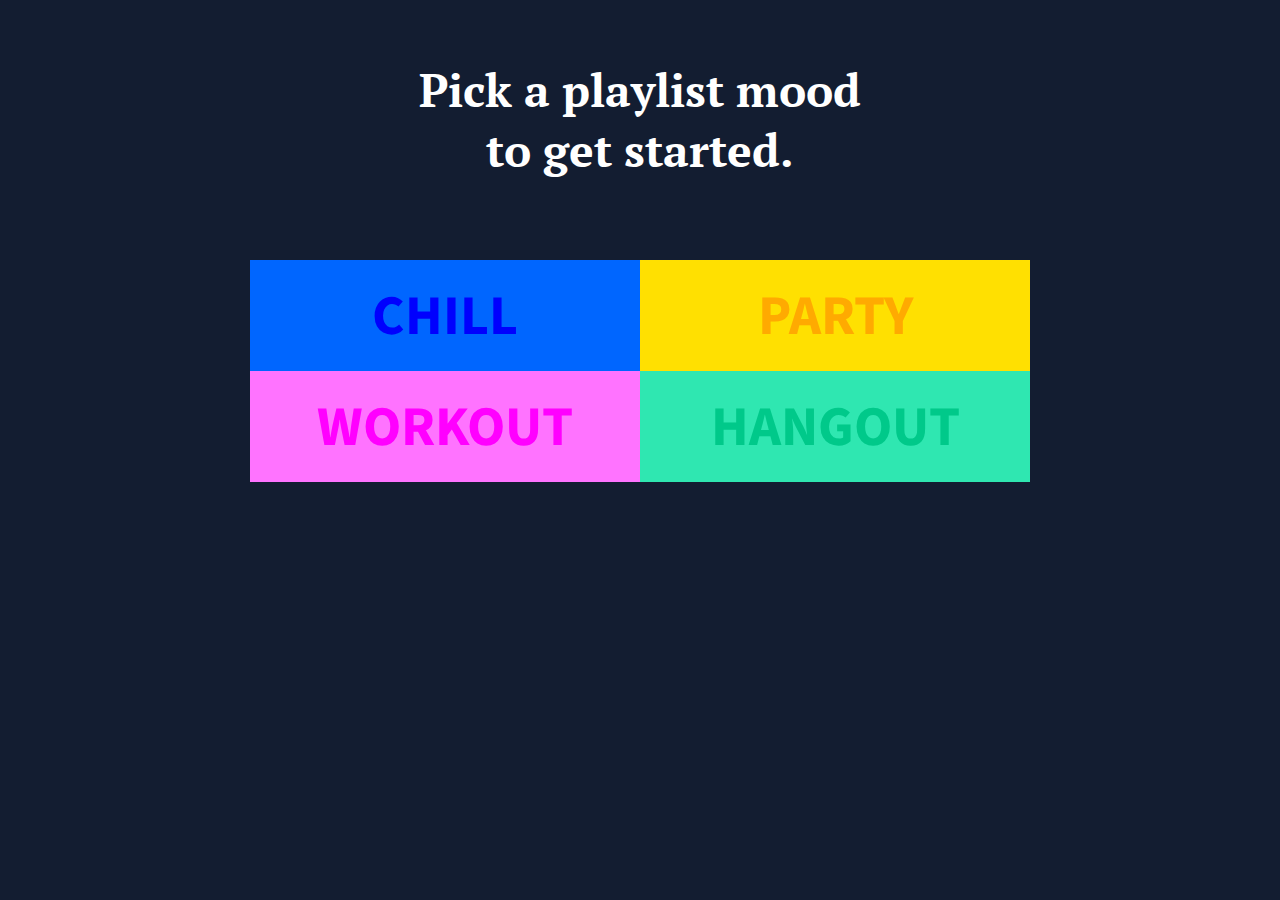
==== templates/index.html @ 3a32c9e9 "change to secure jquery link" ====
<!doctype html>
<html>
  <head>
    <title>Build personalized playlists for your Spotify account.</title>
    <link rel="stylesheet" href="//netdna.bootstrapcdn.com/bootstrap/3.1.1/css/bootstrap.min.css">
    <link href='https://fonts.googleapis.com/css?family=Source+Sans+Pro:700' rel='stylesheet' type='text/css'>
    <link href='https://fonts.googleapis.com/css?family=PT+Serif:700' rel='stylesheet' type='text/css'>
    <link rel="stylesheet" href="../static/css/styles.css">
    <link rel="stylesheet" href="../static/css/index.css">
  </head>
  <body class="home">
  	<div class="container-fluid">
      <div id="login">
    		<header>
    			<h1>Pick a playlist mood to get started.</h1>
    		</header>
        <div class="row">
          <div class="col-xs-12 col-md-6">
            <div class="playlist-option">
              <a href="/login?pl=chill" class="btn btn-mood" id="btn-chill"><b>Chill</b></a>
            </div>
          </div>
          <div class="col-xs-12 col-md-6">
            <div class="playlist-option">
              <a href="/login?pl=party" class="btn btn-mood" id="btn-party"><b>Party</b></a>
            </div>
          </div>
        </div>
        <div class="row">
           <div class="col-xs-12 col-md-6">
            <div class="playlist-option">
              <a href="/login?pl=workout" class="btn btn-mood" id="btn-workout"><b>Workout</b></a>
            </div>
          </div>
          <div class="col-xs-12 col-md-6">
            <div class="playlist-option">
              <a href="/login?pl=hangout" class="btn btn-mood" id="btn-hangout"><b>Hangout</b></a>
             </div> 
          </div>
        </div>
      </div>
  	</div>

    <script src="https://code.jquery.com/jquery-1.10.1.min.js"></script>
    <script src="../static/js/index.js"></script>
  </body>
</html>
---- static/css/styles.css ----
#login, #loggedin {
  display: none;
}
.song, .artist, .album{
  height:40px;
  line-height: 40px;
  overflow: hidden;
  text-overflow: ellipsis;
  white-space: nowrap;
}
.track{
  border-bottom: solid;
  border-width: 1px;
}
.header{
  border-bottom: solid;
  border-width: 2px;
}
---- static/css/index.css ----
body{font-family:'Libre Baskerville',"Helvetica Neue",Helvetica,Arial,sans-serif;background-color:#131D31}.container-fluid{margin-right:auto;margin-left:auto;padding-left:0;padding-right:0}.text-muted{color:#999}p{font-size:14px;line-height:1.75}p.large{font-size:16px}a,a.active,a:active,a:focus,a:hover{outline:0}a.active,a:active,a:focus,a:hover{color:#05070c}h1,h2,h3,h4,h5,h6{font-family:'PT Serif',serif;font-weight:700}.img-centered{margin:0 auto}.col-md-6{padding:0}header{text-align:center;color:#fff}header h1{font-size:26px;line-height:127%;margin:60px auto 50px auto;max-width:280px}#btn-chill{color:#0000FE;background-color:#06F}#btn-party{color:#FFAA01;background-color:#FFE001}#btn-workout{color:#F0F;background-color:#FF73FF}#btn-hangout{color:#00C98A;background-color:#2FE7B1}.btn-mood{width:100%;border-radius:0;height:90px;font-size:48px;text-transform:uppercase;line-height:90px;padding:0;font-family:'Source Sans Pro',sans-serif}.playlist-option{width:100%;margin:0 auto}@media (min-width:600px){.playlist-option{width:390px}.btn-mood{height:111px;font-size:56px;line-height:111px}header h1{font-size:46px;line-height:130%;margin:60px auto 80px auto;max-width:460px}}@media (min-width:992px){#btn-chill{float:right}#btn-party{float:left}#btn-workout{float:right}#btn-hangout{float:left}.playlist-option{width:100%}.btn-mood{width:390px}}@media (min-width:1440px){.btn-mood{width:600px;height:170px;font-size:90px;line-height:170px}header h1{font-size:70px;line-height:129%;margin:100px auto 150px auto;max-width:750px}}ul.social-buttons{margin-bottom:0}ul.social-buttons li a{display:block;background-color:#000;height:40px;width:40px;border-radius:100%;font-size:20px;line-height:40px;color:#fff;outline:0;-webkit-transition:all .3s;-moz-transition:all .3s;transition:all .3s}ul.social-buttons li a:active,ul.social-buttons li a:focus,ul.social-buttons li a:hover{background-color:#00f}.btn.active,.btn:active,.btn:active:focus,.btn:focus{outline:0}::-moz-selection{text-shadow:none}::selection{text-shadow:none}img::selection{background:0 0}img::-moz-selection{background:0 0}
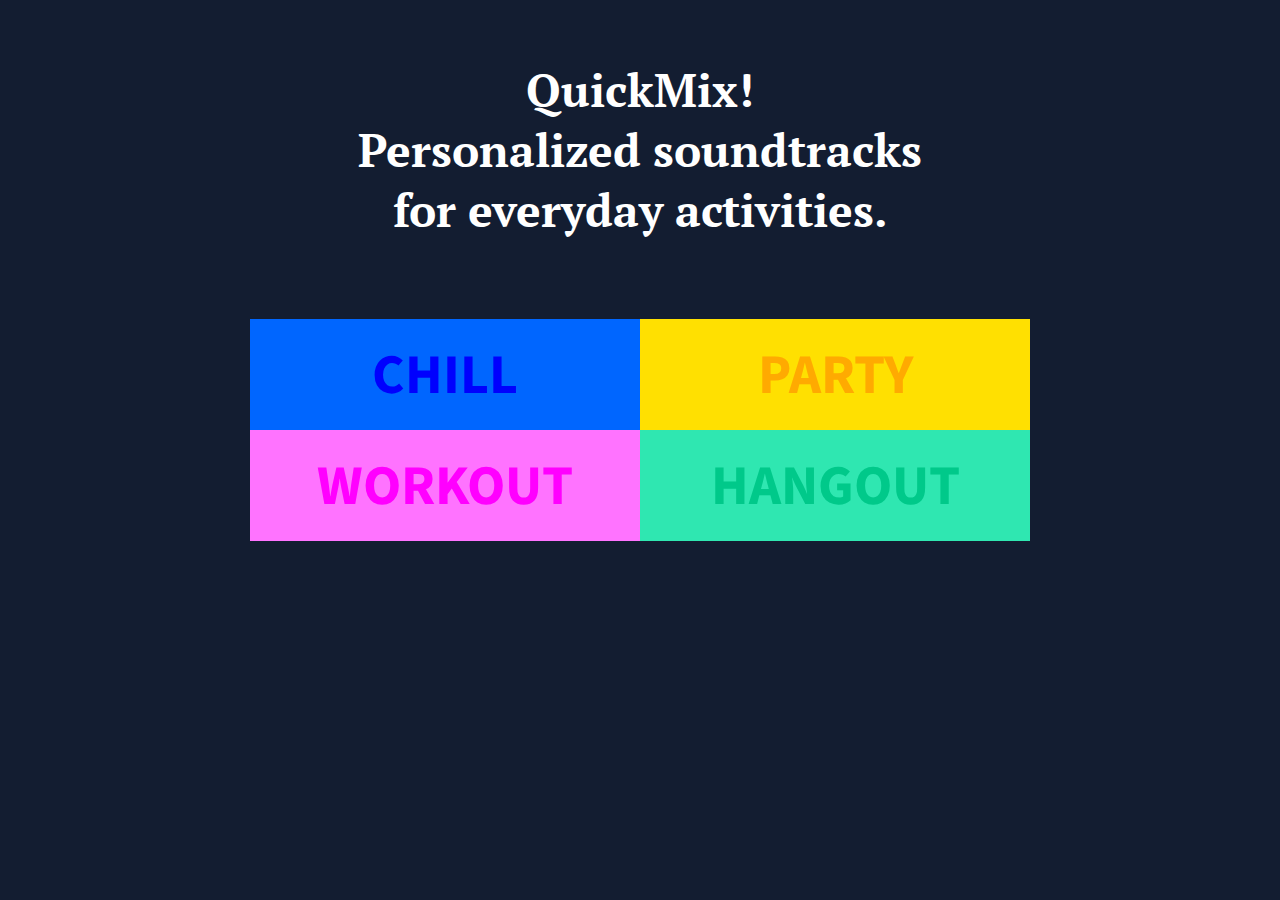
==== commit 120a82a2: "playlist page visual updates" ====
--- a/templates/index.html
+++ b/templates/index.html
@@ -1,7 +1,8 @@
 <!doctype html>
 <html>
   <head>
-    <title>Build personalized playlists for your Spotify account.</title>
+    <title>QuickMix - Personalized playlists for everyday activities.</title>
+    <meta name="viewport" content="width=device-width, initial-scale=1">
     <link rel="stylesheet" href="//netdna.bootstrapcdn.com/bootstrap/3.1.1/css/bootstrap.min.css">
     <link href='https://fonts.googleapis.com/css?family=Source+Sans+Pro:700' rel='stylesheet' type='text/css'>
     <link href='https://fonts.googleapis.com/css?family=PT+Serif:700' rel='stylesheet' type='text/css'>
@@ -9,32 +10,45 @@
     <link rel="stylesheet" href="../static/css/index.css">
   </head>
   <body class="home">
+
+
+    <!-- The overlay -->
+    <div id="spotifyOverlay" class="overlay">
+
+      <!-- Overlay content -->
+      <div class="overlay-content">
+        <img class="spotify-logo" src="{{ url_for('static', filename='img/Spotify_Icon_RGB_Green.png')}}">
+        <h1>Sending you to Spotify to sign in…</h1>
+      </div>
+
+    </div>
+
   	<div class="container-fluid">
       <div id="login">
     		<header>
-    			<h1>Pick a playlist mood to get started.</h1>
+    			<h1>QuickMix!<br>Personalized soundtracks for everyday activities.</h1>
     		</header>
         <div class="row">
           <div class="col-xs-12 col-md-6">
             <div class="playlist-option">
-              <a href="/login?pl=chill" class="btn btn-mood" id="btn-chill"><b>Chill</b></a>
+              <a href="javascript:openOverlay('/login?pl=chill')" class="btn btn-mood" id="btn-chill"><b>Chill</b></a>
             </div>
           </div>
           <div class="col-xs-12 col-md-6">
             <div class="playlist-option">
-              <a href="/login?pl=party" class="btn btn-mood" id="btn-party"><b>Party</b></a>
+              <a href="javascript:openOverlay('/login?pl=party')" class="btn btn-mood" id="btn-party"><b>Party</b></a>
             </div>
           </div>
         </div>
         <div class="row">
            <div class="col-xs-12 col-md-6">
             <div class="playlist-option">
-              <a href="/login?pl=workout" class="btn btn-mood" id="btn-workout"><b>Workout</b></a>
+              <a href="javascript:openOverlay('/login?pl=workout')" class="btn btn-mood" id="btn-workout"><b>Workout</b></a>
             </div>
           </div>
           <div class="col-xs-12 col-md-6">
             <div class="playlist-option">
-              <a href="/login?pl=hangout" class="btn btn-mood" id="btn-hangout"><b>Hangout</b></a>
+              <a href="javascript:openOverlay('/login?pl=hangout')" class="btn btn-mood" id="btn-hangout"><b>Hangout</b></a>
              </div> 
           </div>
         </div>
--- a/static/css/index.css
+++ b/static/css/index.css
@@ -1 +1 @@
-body{font-family:'Libre Baskerville',"Helvetica Neue",Helvetica,Arial,sans-serif;background-color:#131D31}.container-fluid{margin-right:auto;margin-left:auto;padding-left:0;padding-right:0}.text-muted{color:#999}p{font-size:14px;line-height:1.75}p.large{font-size:16px}a,a.active,a:active,a:focus,a:hover{outline:0}a.active,a:active,a:focus,a:hover{color:#05070c}h1,h2,h3,h4,h5,h6{font-family:'PT Serif',serif;font-weight:700}.img-centered{margin:0 auto}.col-md-6{padding:0}header{text-align:center;color:#fff}header h1{font-size:26px;line-height:127%;margin:60px auto 50px auto;max-width:280px}#btn-chill{color:#0000FE;background-color:#06F}#btn-party{color:#FFAA01;background-color:#FFE001}#btn-workout{color:#F0F;background-color:#FF73FF}#btn-hangout{color:#00C98A;background-color:#2FE7B1}.btn-mood{width:100%;border-radius:0;height:90px;font-size:48px;text-transform:uppercase;line-height:90px;padding:0;font-family:'Source Sans Pro',sans-serif}.playlist-option{width:100%;margin:0 auto}@media (min-width:600px){.playlist-option{width:390px}.btn-mood{height:111px;font-size:56px;line-height:111px}header h1{font-size:46px;line-height:130%;margin:60px auto 80px auto;max-width:460px}}@media (min-width:992px){#btn-chill{float:right}#btn-party{float:left}#btn-workout{float:right}#btn-hangout{float:left}.playlist-option{width:100%}.btn-mood{width:390px}}@media (min-width:1440px){.btn-mood{width:600px;height:170px;font-size:90px;line-height:170px}header h1{font-size:70px;line-height:129%;margin:100px auto 150px auto;max-width:750px}}ul.social-buttons{margin-bottom:0}ul.social-buttons li a{display:block;background-color:#000;height:40px;width:40px;border-radius:100%;font-size:20px;line-height:40px;color:#fff;outline:0;-webkit-transition:all .3s;-moz-transition:all .3s;transition:all .3s}ul.social-buttons li a:active,ul.social-buttons li a:focus,ul.social-buttons li a:hover{background-color:#00f}.btn.active,.btn:active,.btn:active:focus,.btn:focus{outline:0}::-moz-selection{text-shadow:none}::selection{text-shadow:none}img::selection{background:0 0}img::-moz-selection{background:0 0}+body{font-family:'Libre Baskerville',"Helvetica Neue",Helvetica,Arial,sans-serif;background-color:#131D31;-webkit-font-smoothing:antialiased}.container-fluid{margin-right:auto;margin-left:auto}.text-muted{color:#999}p{font-size:14px;line-height:1.75}p.large{font-size:16px}a,a.active,a:active,a:focus,a:hover{outline:0}a.active,a:active,a:focus,a:hover{color:#05070c}h1,h2,h3,h4,h5,h6{font-family:'PT Serif',serif;font-weight:700}.img-centered{margin:0 auto}.col-md-6{padding:0}header{text-align:center;color:#fff}header h1{font-size:26px;line-height:127%;margin:60px auto 50px auto;max-width:320px}#btn-chill{color:#0000FE;background-color:#06F}#btn-party{color:#FFAA01;background-color:#FFE001}#btn-workout{color:#F0F;background-color:#FF73FF}#btn-hangout{color:#00C98A;background-color:#2FE7B1}.btn-mood{width:100%;border-radius:0;height:90px;font-size:48px;text-transform:uppercase;line-height:90px;padding:0;font-family:-apple-system,BlinkMacSystemFont,'Source Sans Pro',sans-serif}.playlist-option{width:100%;margin:0 auto}@media only screen and (min-width:600px){.playlist-option{width:390px}.btn-mood{height:111px;font-size:56px;line-height:111px}header h1{font-size:46px;line-height:130%;margin:60px auto 80px auto;max-width:630px}}@media only screen and (min-width:992px){#btn-chill{float:right}#btn-party{float:left}#btn-workout{float:right}#btn-hangout{float:left}.playlist-option{width:100%}.btn-mood{width:390px}}@media only screen and (min-width:1440px){.btn-mood{width:600px;height:170px;font-size:90px;line-height:170px}header h1{font-size:70px;line-height:129%;margin:100px auto 150px auto;max-width:950px}}.overlay{height:0;width:100%;position:fixed;z-index:1;left:0;top:0;background-color:#070b13;background-color:rgba(7,11,19,.94);overflow-x:hidden;transition:.3s}.overlay-content{position:relative;top:25%;width:100%;text-align:center}.overlay-content img{width:66px;height:66px}.overlay-content h1{width:275px;font-size:26px;font-weight:700;margin:18px auto;color:#fff}@media only screen and (min-width:768px){.overlay-content img{width:84px;height:84px}.overlay-content h1{width:540px;font-size:45px;margin:29px auto}}ul.social-buttons{margin-bottom:0}ul.social-buttons li a{display:block;background-color:#000;height:40px;width:40px;border-radius:100%;font-size:20px;line-height:40px;color:#fff;outline:0;-webkit-transition:all .3s;-moz-transition:all .3s;transition:all .3s}ul.social-buttons li a:active,ul.social-buttons li a:focus,ul.social-buttons li a:hover{background-color:#00f}.btn.active,.btn:active,.btn:active:focus,.btn:focus{outline:0}::-moz-selection{text-shadow:none}::selection{text-shadow:none}img::selection{background:0 0}img::-moz-selection{background:0 0}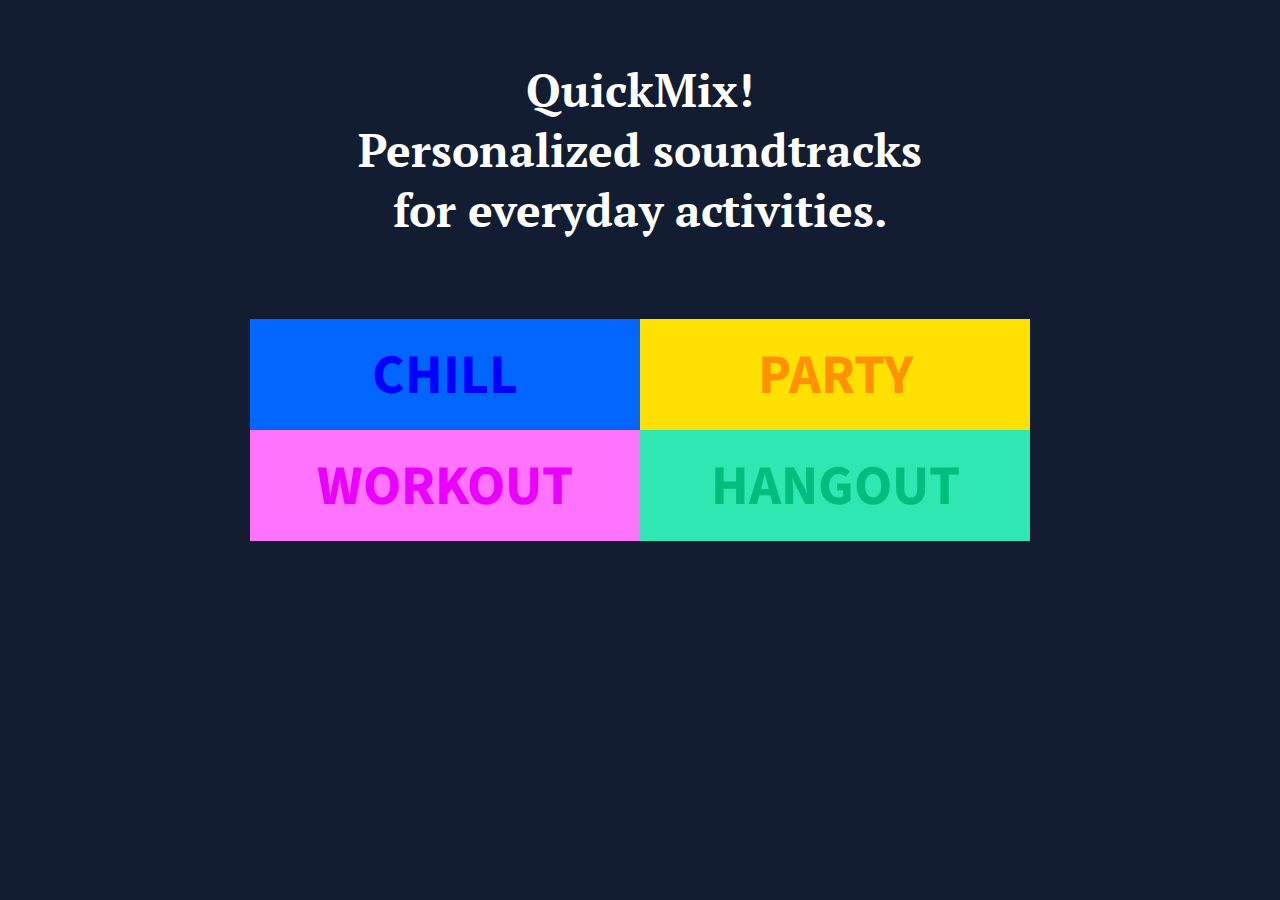
==== commit 265028a6: "merging" ====
--- a/templates/index.html
+++ b/templates/index.html
@@ -1,13 +1,40 @@
 <!doctype html>
 <html>
   <head>
-    <title>QuickMix - Personalized playlists for everyday activities.</title>
+    <title>Quickmix</title>
+    <meta name="description" content="Quickmix makes it easy to create personalized playlists for everyday activities.">
     <meta name="viewport" content="width=device-width, initial-scale=1">
     <link rel="stylesheet" href="//netdna.bootstrapcdn.com/bootstrap/3.1.1/css/bootstrap.min.css">
     <link href='https://fonts.googleapis.com/css?family=Source+Sans+Pro:700' rel='stylesheet' type='text/css'>
     <link href='https://fonts.googleapis.com/css?family=PT+Serif:700' rel='stylesheet' type='text/css'>
-    <link rel="stylesheet" href="../static/css/styles.css">
     <link rel="stylesheet" href="../static/css/index.css">
+    <link rel="apple-touch-icon" sizes="57x57" href="../static/img/icons/apple-icon-57x57.png">
+    <link rel="apple-touch-icon" sizes="60x60" href="../static/img/icons/apple-icon-60x60.png">
+    <link rel="apple-touch-icon" sizes="72x72" href="../static/img/icons/apple-icon-72x72.png">
+    <link rel="apple-touch-icon" sizes="76x76" href="../static/img/icons/apple-icon-76x76.png">
+    <link rel="apple-touch-icon" sizes="114x114" href="../static/img/icons/apple-icon-114x114.png">
+    <link rel="apple-touch-icon" sizes="120x120" href="../static/img/icons/apple-icon-120x120.png">
+    <link rel="apple-touch-icon" sizes="144x144" href="../static/img/icons/apple-icon-144x144.png">
+    <link rel="apple-touch-icon" sizes="152x152" href="../static/img/icons/apple-icon-152x152.png">
+    <link rel="apple-touch-icon" sizes="180x180" href="../static/img/icons/apple-icon-180x180.png">
+    <link rel="icon" type="image/png" sizes="192x192"  href="../static/img/icons/android-icon-192x192.png">
+    <link rel="icon" type="image/png" sizes="32x32" href="../static/img/icons/favicon-32x32.png">
+    <link rel="icon" type="image/png" sizes="96x96" href="../static/img/icons/favicon-96x96.png">
+    <link rel="icon" type="image/png" sizes="16x16" href="../static/img/icons/favicon-16x16.png">
+    <link rel="manifest" href="../static/img/icons/manifest.json">
+    <meta name="msapplication-TileColor" content="#131D31">
+    <meta name="msapplication-TileImage" content="../static/img/icons/ms-icon-144x144.png">
+    <meta name="theme-color" content="#131D31">
+    <script>
+      (function(i,s,o,g,r,a,m){i['GoogleAnalyticsObject']=r;i[r]=i[r]||function(){
+      (i[r].q=i[r].q||[]).push(arguments)},i[r].l=1*new Date();a=s.createElement(o),
+      m=s.getElementsByTagName(o)[0];a.async=1;a.src=g;m.parentNode.insertBefore(a,m)
+      })(window,document,'script','https://www.google-analytics.com/analytics.js','ga');
+
+      ga('create', 'UA-80235348-1', 'auto');
+      ga('send', 'pageview');
+
+    </script>
   </head>
   <body class="home">
 
@@ -49,13 +76,19 @@
           <div class="col-xs-12 col-md-6">
             <div class="playlist-option">
               <a href="javascript:openOverlay('/login?pl=hangout')" class="btn btn-mood" id="btn-hangout"><b>Hangout</b></a>
-             </div> 
+             </div>
           </div>
         </div>
       </div>
   	</div>
 
     <script src="https://code.jquery.com/jquery-1.10.1.min.js"></script>
-    <script src="../static/js/index.js"></script>
+    <script>
+      function openOverlay(URL) {
+        document.getElementById("spotifyOverlay").style.height = "100%";
+        setTimeout( function() { window.location = URL }, 1200 );
+      }
+    </script>
+    <script src="../static/js/modernizr.js"></script>
   </body>
 </html>
--- a/static/css/index.css
+++ b/static/css/index.css
@@ -1 +1 @@
-body{font-family:'Libre Baskerville',"Helvetica Neue",Helvetica,Arial,sans-serif;background-color:#131D31;-webkit-font-smoothing:antialiased}.container-fluid{margin-right:auto;margin-left:auto}.text-muted{color:#999}p{font-size:14px;line-height:1.75}p.large{font-size:16px}a,a.active,a:active,a:focus,a:hover{outline:0}a.active,a:active,a:focus,a:hover{color:#05070c}h1,h2,h3,h4,h5,h6{font-family:'PT Serif',serif;font-weight:700}.img-centered{margin:0 auto}.col-md-6{padding:0}header{text-align:center;color:#fff}header h1{font-size:26px;line-height:127%;margin:60px auto 50px auto;max-width:320px}#btn-chill{color:#0000FE;background-color:#06F}#btn-party{color:#FFAA01;background-color:#FFE001}#btn-workout{color:#F0F;background-color:#FF73FF}#btn-hangout{color:#00C98A;background-color:#2FE7B1}.btn-mood{width:100%;border-radius:0;height:90px;font-size:48px;text-transform:uppercase;line-height:90px;padding:0;font-family:-apple-system,BlinkMacSystemFont,'Source Sans Pro',sans-serif}.playlist-option{width:100%;margin:0 auto}@media only screen and (min-width:600px){.playlist-option{width:390px}.btn-mood{height:111px;font-size:56px;line-height:111px}header h1{font-size:46px;line-height:130%;margin:60px auto 80px auto;max-width:630px}}@media only screen and (min-width:992px){#btn-chill{float:right}#btn-party{float:left}#btn-workout{float:right}#btn-hangout{float:left}.playlist-option{width:100%}.btn-mood{width:390px}}@media only screen and (min-width:1440px){.btn-mood{width:600px;height:170px;font-size:90px;line-height:170px}header h1{font-size:70px;line-height:129%;margin:100px auto 150px auto;max-width:950px}}.overlay{height:0;width:100%;position:fixed;z-index:1;left:0;top:0;background-color:#070b13;background-color:rgba(7,11,19,.94);overflow-x:hidden;transition:.3s}.overlay-content{position:relative;top:25%;width:100%;text-align:center}.overlay-content img{width:66px;height:66px}.overlay-content h1{width:275px;font-size:26px;font-weight:700;margin:18px auto;color:#fff}@media only screen and (min-width:768px){.overlay-content img{width:84px;height:84px}.overlay-content h1{width:540px;font-size:45px;margin:29px auto}}ul.social-buttons{margin-bottom:0}ul.social-buttons li a{display:block;background-color:#000;height:40px;width:40px;border-radius:100%;font-size:20px;line-height:40px;color:#fff;outline:0;-webkit-transition:all .3s;-moz-transition:all .3s;transition:all .3s}ul.social-buttons li a:active,ul.social-buttons li a:focus,ul.social-buttons li a:hover{background-color:#00f}.btn.active,.btn:active,.btn:active:focus,.btn:focus{outline:0}::-moz-selection{text-shadow:none}::selection{text-shadow:none}img::selection{background:0 0}img::-moz-selection{background:0 0}+body{font-family:'Libre Baskerville',"Helvetica Neue",Helvetica,Arial,sans-serif;background-color:#131D31;-webkit-font-smoothing:antialiased}.container-fluid{margin-right:auto;margin-left:auto}.text-muted{color:#999}p{font-size:14px;line-height:1.75}p.large{font-size:16px}a,a.active,a:active,a:focus,a:hover{outline:0}a.active,a:active,a:focus,a:hover{color:#05070c}h1,h2,h3,h4,h5,h6{font-family:'PT Serif',serif;font-weight:700}.img-centered{margin:0 auto}.col-md-6{padding:0}header{text-align:center;color:#fff}header h1{font-size:26px;line-height:127%;margin:60px auto 50px auto;max-width:320px}#btn-chill{color:#0000FE;background-color:#06F}#btn-party{color:#FF9201;background-color:#FFE001}#btn-workout{color:#E900FF;background-color:#FF73FF}#btn-hangout{color:#00BE7D;background-color:#2FE7B1}.no-touchevents a#btn-chill:hover{color:#0000cb}.no-touchevents a#btn-party:hover{color:#cd7500}.no-touchevents a#btn-workout:hover{color:#ba00cc}.no-touchevents a#btn-hangout:hover{color:#008b5b}.btn-mood{width:100%;border-radius:0;height:90px;font-size:48px;text-transform:uppercase;line-height:90px;padding:0;font-family:-apple-system,BlinkMacSystemFont,'Source Sans Pro',sans-serif}.playlist-option{width:100%;margin:0 auto}@media only screen and (min-width:600px){.playlist-option{width:390px}.btn-mood{height:111px;font-size:56px;line-height:111px}header h1{font-size:46px;line-height:130%;margin:60px auto 80px auto;max-width:630px}}@media only screen and (min-width:992px){#btn-chill{float:right}#btn-party{float:left}#btn-workout{float:right}#btn-hangout{float:left}.playlist-option{width:100%}.btn-mood{width:390px}}@media only screen and (min-width:1440px){.btn-mood{width:600px;height:170px;font-size:90px;line-height:170px}header h1{font-size:70px;line-height:129%;margin:100px auto 150px auto;max-width:950px}}.overlay{height:0;width:100%;position:fixed;z-index:1;left:0;top:0;background-color:#070b13;background-color:rgba(7,11,19,.94);overflow-x:hidden;transition:.3s}.overlay-content{position:relative;top:25%;width:100%;text-align:center}.overlay-content img{width:66px;height:66px}.overlay-content h1{width:275px;font-size:26px;font-weight:700;margin:18px auto;color:#fff}@media only screen and (min-width:768px){.overlay-content img{width:84px;height:84px}.overlay-content h1{width:540px;font-size:45px;margin:29px auto}}ul.social-buttons{margin-bottom:0}ul.social-buttons li a{display:block;background-color:#000;height:40px;width:40px;border-radius:100%;font-size:20px;line-height:40px;color:#fff;outline:0;-webkit-transition:all .3s;-moz-transition:all .3s;transition:all .3s}ul.social-buttons li a:active,ul.social-buttons li a:focus,ul.social-buttons li a:hover{background-color:#00f}.btn.active,.btn:active,.btn:active:focus,.btn:focus{outline:0}::-moz-selection{text-shadow:none}::selection{text-shadow:none}img::selection{background:0 0}img::-moz-selection{background:0 0}